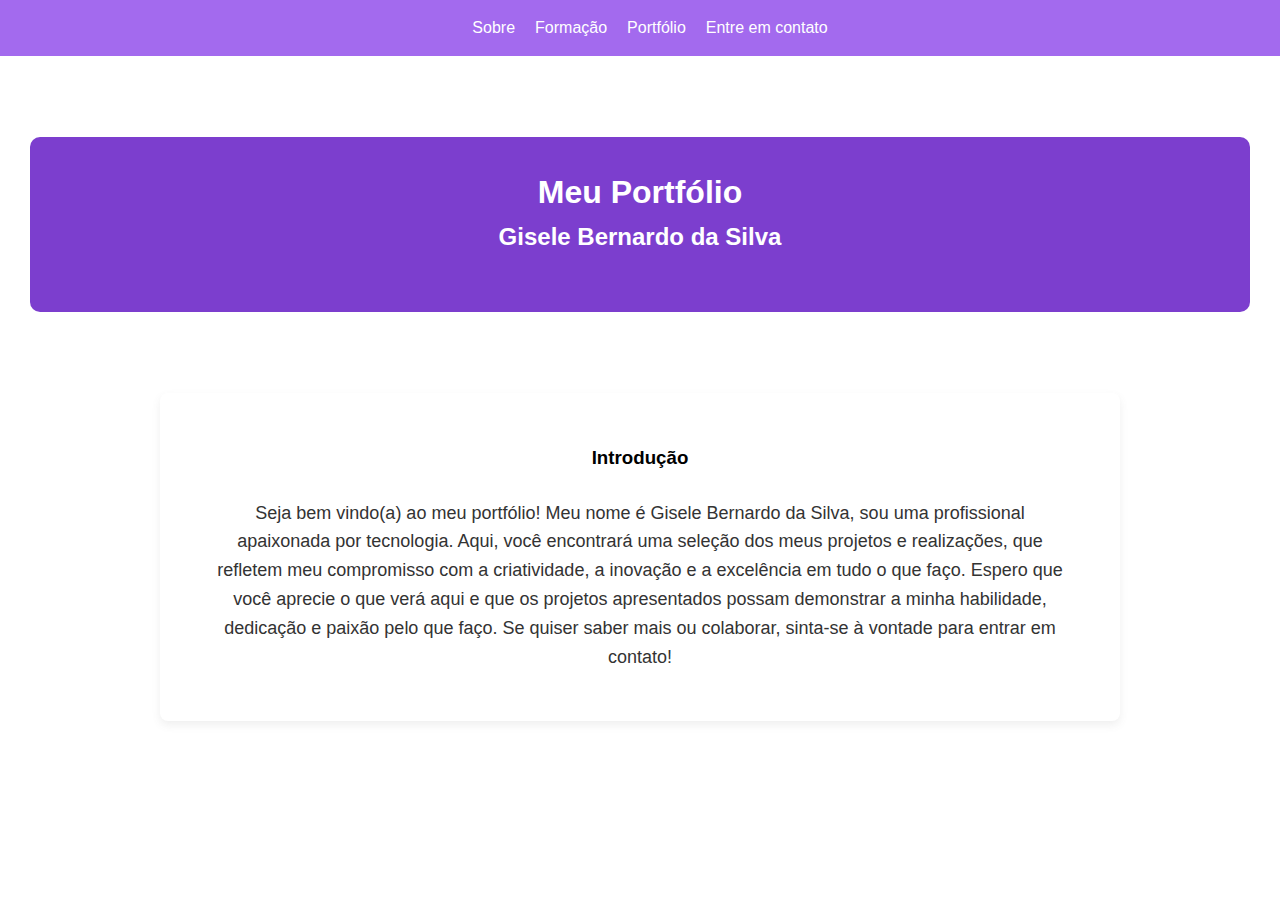
==== index.html @ 77a74ea5 "Add files via upload" ====
<!DOCTYPE html>
<html lang="pt-br">
<head>
    <meta charset="UTF-8">
    <meta name="viewport" content="width=device-width, initial-scale=1.0">
    <title>Início</title>
    <link rel="stylesheet" href="style.css">
</head>
<body>
    <nav class="navbar">
        <ul class="navbar-links">
            <li><a href="sobre.html">Sobre</a></li>
            <li><a href="formacao.html">Formação</a></li>
            <li><a href="portfolio.html">Portfólio</a></a></li>
            <li><a href="contato.html">Entre em contato</a></li>
        </ul>
    </nav>
    <br><br>
    <header class="container">
        <h1>Meu Portfólio</h1>
        <h2>Gisele Bernardo da Silva</h2> 
        <br>
    </header>
    <br><br>
    <section class="principal">
        <h3>Introdução</h3>
        <br>
        <p>Seja bem vindo(a) ao meu portfólio! Meu nome é Gisele Bernardo da Silva, sou uma profissional apaixonada por tecnologia. Aqui, você encontrará uma seleção dos meus projetos e realizações, que refletem meu compromisso com a criatividade, a inovação e a excelência em tudo o que faço.
    
        Espero que você aprecie o que verá aqui e que os projetos apresentados possam demonstrar a minha habilidade, dedicação e paixão pelo que faço. Se quiser saber mais ou colaborar, sinta-se à vontade para entrar em contato!</p>
    </section>
</body>
</html>
---- style.css ----
* {
    margin: 0;
    padding: 0;
    box-sizing: border-box;
}

body {
    font-family: Arial, sans-serif;
    line-height: 1.6;
    margin: 0;
    display: flex;
    flex-direction: column;
    min-height: 100vh;
}

.navbar {
    display: flex;
    flex-direction: column;
    align-items: center;
    padding: 15px 20px;
    background-color: rgb(163, 106, 238);
}

.navbar-links {
    list-style: none;
    display: flex;
}

.navbar-links li {
    margin-left: 20px;
}

.navbar-links a {
    color: #fff;
    text-decoration: none;
    font-size: 16px;
    transition: color 0.3s ease;
}

.navbar-links a:hover {
    color: #ddd;
}

header {
    grid-column-start: 1;
    grid-column-end: 12;
    background-color: rgb(124, 62, 206);
    color: white;
    border-radius: 10px;
    padding: 30px;
    margin: 30px;
}

.container {
    display: grid;
    text-align: center;
}

section.principal {
    max-width: 75%;
    margin: 0 auto;
    padding: 50px;
    background-color: #fff;
    border-radius: 8px;
    box-shadow: 0 4px 8px rgba(99, 98, 98, 0.1);
}

section.principal p {
    font-size: 18px;
    color: #333;
    margin: 0;
}

.formulario {
    width: 75%;
    margin: 0 auto;
    padding: 20px;
    border: 1px solid #ddd;
    border-radius: 8px;
    background-color: #fff;
    box-shadow: 0 4px 8px rgba(99, 98, 98, 0.1);
}

table {
    width: 90%;
    border-spacing: 10px;
}

th, td {
    padding: 8px;
    text-align: left;
}

.principal {
    grid-column-start: 4;
    grid-column-end: 12;
    padding-left: 35px;
    padding-right: 35px;
    text-align: center;

}

.footer {
    display: flex;
    flex-direction: column;
    align-items: center;
    background-color: rgb(163, 106, 238);
    color: #fff;
    padding: 15px;
    margin-top: 10px;
    text-align: center;
}

.links {
    display: flex;
    gap: 15px;
    margin-top: 10px;
}

.footer a {
    color: #fff;
    text-decoration: none;
    transition: color 0.3s;
}

.footer a:hover {
    color: #fff;
}
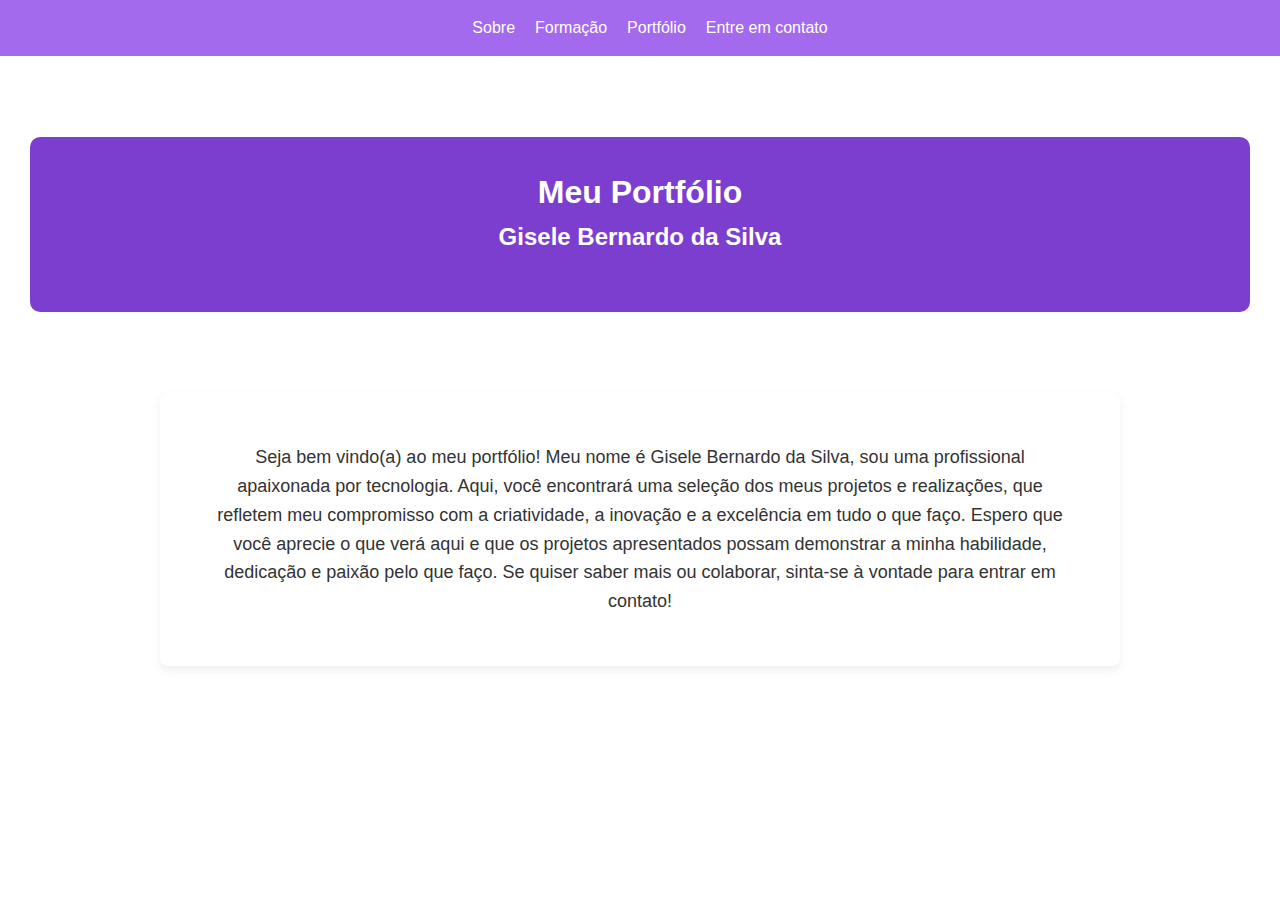
==== commit 289dba6c: "Update index.html" ====
--- a/index.html
+++ b/index.html
@@ -23,11 +23,9 @@
     </header>
     <br><br>
     <section class="principal">
-        <h3>Introdução</h3>
-        <br>
         <p>Seja bem vindo(a) ao meu portfólio! Meu nome é Gisele Bernardo da Silva, sou uma profissional apaixonada por tecnologia. Aqui, você encontrará uma seleção dos meus projetos e realizações, que refletem meu compromisso com a criatividade, a inovação e a excelência em tudo o que faço.
     
         Espero que você aprecie o que verá aqui e que os projetos apresentados possam demonstrar a minha habilidade, dedicação e paixão pelo que faço. Se quiser saber mais ou colaborar, sinta-se à vontade para entrar em contato!</p>
     </section>
 </body>
-</html>+</html>
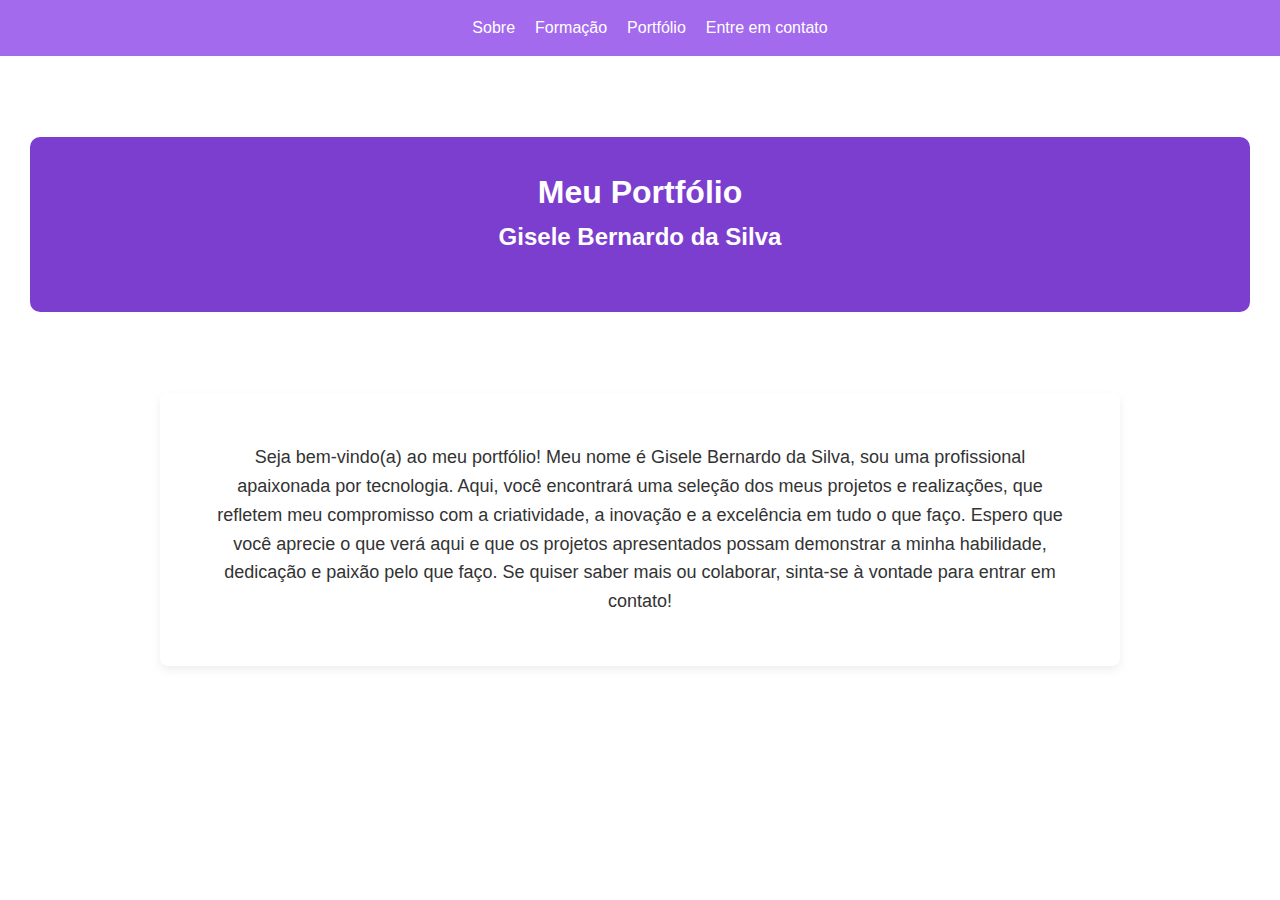
==== commit cf4a3356: "Update index.html" ====
--- a/index.html
+++ b/index.html
@@ -7,6 +7,7 @@
     <link rel="stylesheet" href="style.css">
 </head>
 <body>
+    <!-- Navbar para os links -->
     <nav class="navbar">
         <ul class="navbar-links">
             <li><a href="sobre.html">Sobre</a></li>
@@ -16,14 +17,16 @@
         </ul>
     </nav>
     <br><br>
+    <!-- Título -->
     <header class="container">
         <h1>Meu Portfólio</h1>
         <h2>Gisele Bernardo da Silva</h2> 
         <br>
     </header>
     <br><br>
+    <!-- Seção de introdução para o meu portfólio -->
     <section class="principal">
-        <p>Seja bem vindo(a) ao meu portfólio! Meu nome é Gisele Bernardo da Silva, sou uma profissional apaixonada por tecnologia. Aqui, você encontrará uma seleção dos meus projetos e realizações, que refletem meu compromisso com a criatividade, a inovação e a excelência em tudo o que faço.
+        <p>Seja bem-vindo(a) ao meu portfólio! Meu nome é Gisele Bernardo da Silva, sou uma profissional apaixonada por tecnologia. Aqui, você encontrará uma seleção dos meus projetos e realizações, que refletem meu compromisso com a criatividade, a inovação e a excelência em tudo o que faço.
     
         Espero que você aprecie o que verá aqui e que os projetos apresentados possam demonstrar a minha habilidade, dedicação e paixão pelo que faço. Se quiser saber mais ou colaborar, sinta-se à vontade para entrar em contato!</p>
     </section>
